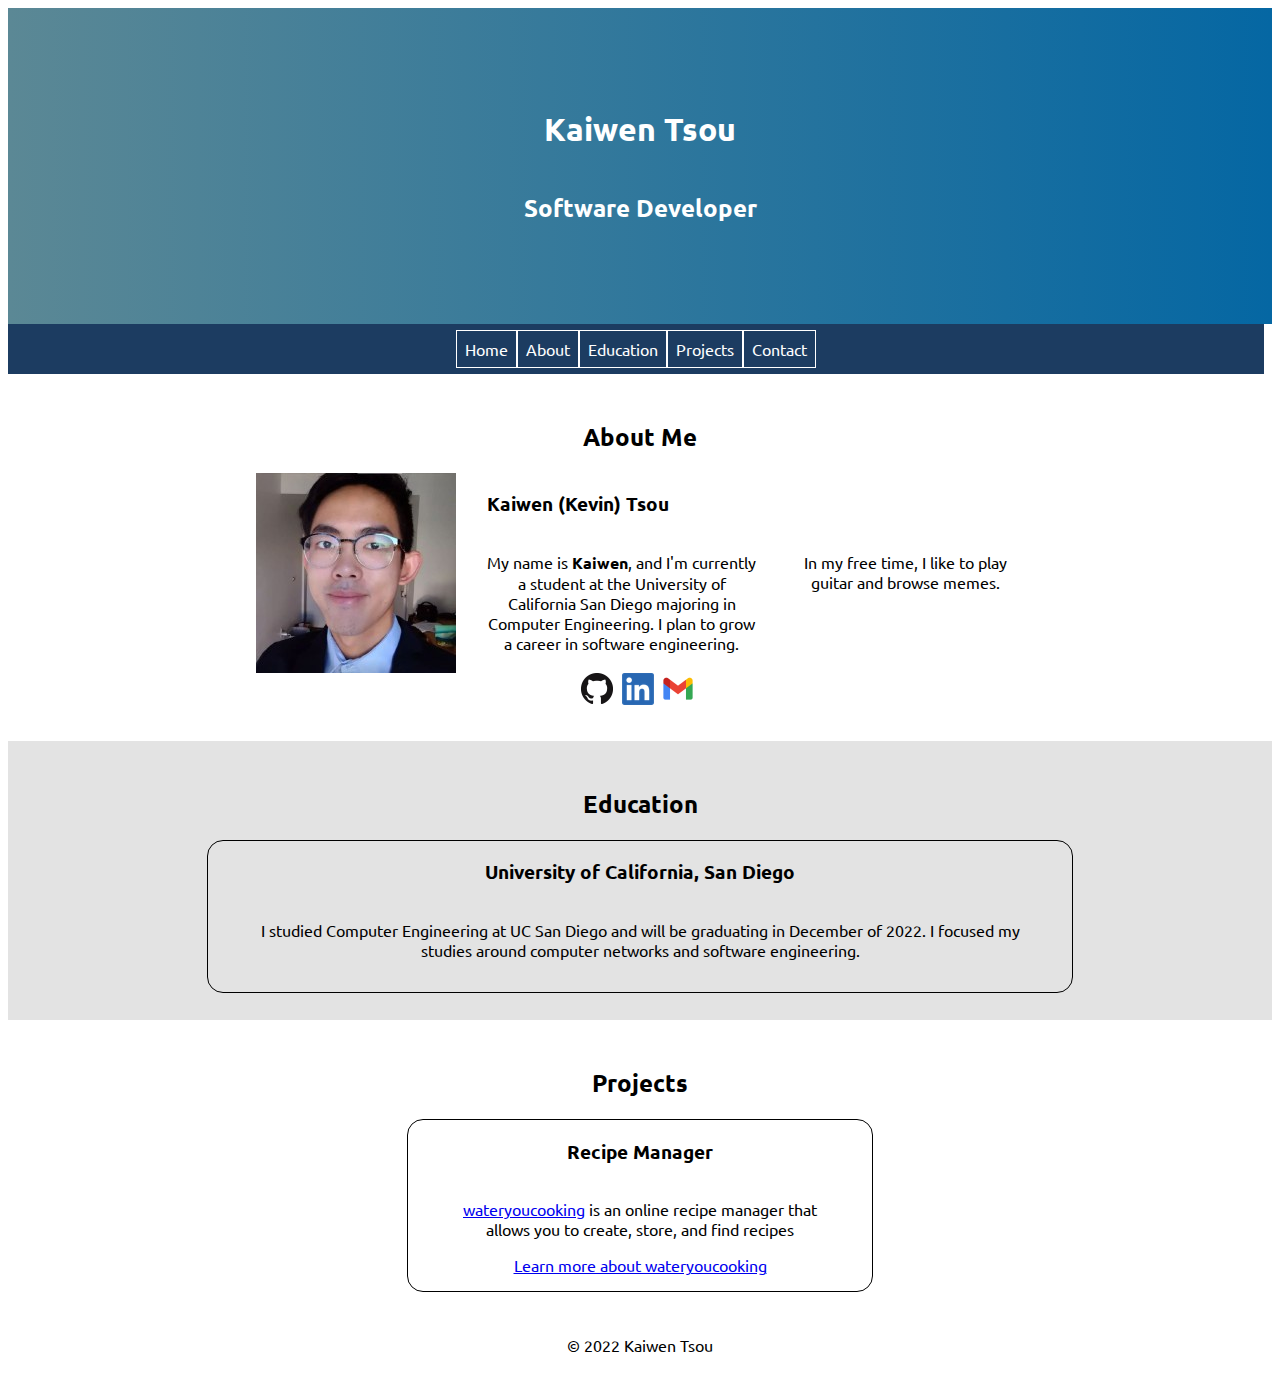
==== index.html @ eca66994 "Beginning port of portfolio site" ====
<!DOCTYPE html>
<html lang="en">
<head>
    <!-- Global site tag (gtag.js) - Google Analytics -->
    <script async src="https://www.googletagmanager.com/gtag/js?id=G-90LZ0BC3FT"></script>
    <script>
        window.dataLayer = window.dataLayer || [];
        function gtag(){dataLayer.push(arguments);}
        gtag('js', new Date());
        gtag('config', 'G-90LZ0BC3FT');
    </script>
    <meta 
        name="author" 
        content="Kaiwen Tsou">
    <meta
         name="description"
         content="Kaiwen Tsou is a student at UC San Diego majoring in Computer Engineering. This portfolio details his education and accomplishments.">
    <!-- Referenced example from https://developer.mozilla.org/en-US/docs/Web/HTML/Viewport_meta_tag -->
    <meta 
        name="viewport" 
        content="width=device-width, initial-scale=1">
    <title>Kaiwen Tsou Software Developer Portfolio</title>
    <link href="css/main.css" rel="stylesheet">
</head>

<body>
    <header class="top-header">
        <h1>Kaiwen Tsou</h1>
        <h2>Software Developer</h2>
    </header>
    <nav id="navbar">
        <ul id="navigation">
            <li><a href="#">Home</a></li>
            <li><a href="#about-container">About</a></li>
            <!-- <li><a href="#tech-skills-container">Technical Skills</a></li> -->
            <li><a href="#education-container">Education</a></li>
            <li><a href="#portfolio-container">Projects</a></li>
            <li><a href="#contact-container">Contact</a></li>
        </ul>
    </nav>
    <main>

        <section id="about-container" class="container">
            <header>
                <h2>About Me</h2>
            </header>
            <img src="/media/kaiwen-tsou-portrait-main.jpg" alt="Portrait of Kaiwen" width="200" height="200">
            <h3>Kaiwen (Kevin) Tsou</h3>
            
            <div id="about-professional" class="textbox" >
                <p>My name is <strong>Kaiwen</strong>, and I'm currently a student at the University of California San Diego majoring in Computer Engineering. I plan to grow a career in software engineering. </p>
                <address>
                    <ul id="social-icons" style="display: flex;
                    flex-flow: row wrap; justify-content: center;">
                        <li><a href="https://github.com/RainbowPangolin"><img src="/media/socialicons/GitHub-Mark-32px.png" alt="My GitHub Profile" width="32" height="32"></a></li>
                        <li><a href="https://www.linkedin.com/in/kaiwen-tsou-b24944173/"><img src="/media/socialicons/LI-In-Bug.png" alt="My LinkedIn Profile" width="32" height="32"></a></li>
                        <li><a href="mailto:kktsou@ucsd.edu"><img src="media\socialicons\gmail.ico" alt="My email (kktsou@ucsd.edu)" width="32" height="32"></a></li>
                    </ul>
                </address>
            </div>
            <div id="about-casual" class="textbox">
                <p>In my free time, I like to play guitar and browse memes. </p>
            </div>
        </section>  
        <!-- <section id="tech-skills-container" class="container box">
            <header>
                <h2 >Technical Skills</h2>
            </header>
            <p>I most frequently program in <em> C, C++, and Python</em>, but I also have experience with <em> Java and vanilla web technologies</em>. I built this whole site from scratch! </p>
            <div class="stacked-boxes">
                <section  id="mylanguages" class="box">
                    <h3>Languages & Frameworks</h3>
                    <ul>
                        <li>Java</li>
                        <li>Python</li>
                        <li>C</li>
                        <li>C++/Qt</li>
                        <li>JavaScript/HTML/CSS</li>
                    </ul>
                </section>
                <section id="mytools" class="box"  >
                    <h3>Software and Tools</h3>
                    <ul>
                        <li>Git</li>
                        <li>LaTex</li>
                        <li>Blender</li>
                    </ul>
                </section>
            </div> -->
                
         
        </section>
        <section id="education-container" class="container box">
            <header>
                <h2>Education</h2>
            </header>
            <div id="education-list" class="stacked-boxes">
                <section class="box" >
                    <h3>University of California, San Diego</h3>
                    <p>
                        I studied Computer Engineering at UC San Diego and will be graduating in December of 2022. I focused my studies around computer networks and software engineering.
                    </p>
                </section>
            </div>
        </section>
        <section id="portfolio-container" class="container box">
            <header>
                <h2>Projects</h2>
            </header>
            <div id="projects-list" class="stacked-boxes">
                <section class="box" >
                    <h3>Recipe Manager</h3>
                    <p><a href="./html/recipemanageroverview.html">wateryoucooking</a> is an online recipe manager that allows you to create, store, and find recipes</p>
                    <a href="./html/recipemanageroverview.html">Learn more about wateryoucooking</a>    
                </section>
            </div>
        </section>
       
    </main>
    <footer>
        <p>© 2022 Kaiwen Tsou</p>
    </footer>
    
      
</body>
---- css/main.css ----
/* Sitewide props */

/* import a Google font */
@import url('https://fonts.googleapis.com/css2?family=Ubuntu:wght@300&display=swap');

/* Set my standard color palette */
:root{
    --light-background-blue: rgb(8, 192, 253);
    --dark-background-blue: rgb(28, 60, 97);
    --highlight-blue: rgb(53, 111, 145);
    --alt-gray: #dfdfdfdf;
}
* {
    font-family: "Ubuntu", Lato, sans-serif;
}
main {
    display: flex;
    flex-flow: column;
    justify-content: center;
}
main > section{
    padding: 3vh;
}
h1, h2, h3, h4, p{
    text-align: center;
}
main > .container:nth-child(even) {
    background: var(--alt-gray);
}
header:not(.top-header){
    display: flex;
    justify-content: center;
}
.stacked-boxes {
    display: flex;
    align-items: center;
    justify-content: center;
    gap: 1vh;
}
.stacked-boxes > section, .stacked-boxes > .box {
    max-width: 400px;
    padding: 0rem 2rem 1rem 2rem;
    border: .1rem solid;
    border-radius: 1em;
}

#education-list > section{
    max-width: 800px;
}
ul {
    list-style: square;
    margin: 0px .5rem 0px 0px;
}
#social-icons, #navigation{
    list-style: none;
}
.box {
    display: flex;
    flex-direction: column;
    align-items: center;
    
}
figure figcaption{
    text-align: center;
}


/* Navbar specific properties */
/* Sticky Navbar referenced from https://gomakethings.com/how-to-create-a-sticky-navigation-with-only-css/ */
#navbar {
    position: -webkit-sticky;
	position: sticky;
	top: 0;
}
#navigation {
    display: flex;
    padding: 10px;
    flex-flow: row wrap;
    max-block-size: 50rem;
    justify-content: center;
    background: var(--dark-background-blue);
    flex-shrink: 0; 
}
#navigation a {
    text-decoration: none;
    padding: 0.5rem;
    color: white;
    border: 1px solid;
    transition: background 0.5s ease-out;
}
#navigation a:hover {
    text-decoration: none;
    background: var(--highlight-blue);
}

#navbar > ul {
    padding: 15px;
}

/* Splash Screen Props and Animations */
.top-header{
    background: rgb(255,255,255);
    background: linear-gradient(90deg, rgba(91,136,149,1) 0%, rgba(5,103,163,1) 100%);    padding: 5em 0em 5em 0em;
    display: flex;
    flex-flow: column;
    color: white;
    animation-duration: 3s;
    animation-name: fadein;
}
@keyframes fadein {
    from {
        color: rgba(255, 255, 255, 0);
    }
    to {
        color: white;
    }
}
.top-header > h1{
    animation-duration: 3s;
    animation-name: fallin;
    position:relative;
}
@keyframes fallin {
    from {
        top:-4rem; 
    }
    to {
        top:0rem; 
    }
}
.top-header > h2{
    animation-duration: 3s;
    animation-name: rightin;
    position:relative;
}
@keyframes rightin {
    from {
        left:8rem;
    }
    to {
        left:0rem;
    }
}


/* About Me specific props */
/* Referenced example from https://css-tricks.com/snippets/css/complete-guide-grid/ */
#about-professional ul li{
    float: left;
}
#about-container > img {
    grid-area: my-portrait;
}
#about-container > header {
    grid-area: header;
}
#about-container > h3 {
    grid-area: name;
    justify-self: left;
}
#about-casual{
    grid-area: casual;
}
#about-professional{
    grid-area: professional;
}
#about-container{
    display: grid;
    column-gap: 4%;
    grid-template-rows: auto;
}

/* Contact Form properties */
fieldset {
    background-color: var(--alt-gray);
    border: none;
}
input, textarea {
    width: 100%;
    padding: 10px;
    margin: 0.5rem 0;
    display: inline-block;
    border: none;
    box-sizing: border-box;
}
#contact-form {
    display: flex;
    align-items: center;
    flex-direction: column;
}
button {
    padding: 3% 8% 3% 8%;
    border: none;
    transition: background-color 0.5s;
}
button:hover {
    background-color: lightblue;
}


/* Footer Specific */
footer{
    display: flex;
    justify-content: center;
}

/* Header Specific */
header {
    display: flex;
    justify-content: center;
}

/* Media Queries for Responsive Design */
/* Large screens */
@media only screen and (min-width: 800px){ 
    .stacked-boxes{
        flex-flow: row wrap;
        align-items: flex-start;
    }
    #about-container{
        max-width: 60vw;
        margin: auto;
        grid-template-areas: 
        "header header header "
        "my-portrait name ."
        "my-portrait professional casual"
    }
    #about-container > h3 {
        grid-area: name;
        justify-self: left;
    }

    #navigation {
        flex-flow: row wrap;
    }
}
/* Small screens/mobile */
@media only screen and (max-width: 800px){
    .stacked-boxes{
        flex-flow: column;
        align-items: center;
    }
    #about-container{
        max-width: 60vw;
        margin: auto;
        grid-template-areas: 
        "header "
        "my-portrait  "
        "name "
        "professional "
        "casual";
        justify-items: center;
    }
    #about-container > h3 {
        justify-self: center;
    }
    #navigation {
        gap: 1.2rem;
    }
}

/* Misc Animations and Transforms */
#social-icons > li {
    padding: 2%;
    transition: transform 0.5s;
}
#social-icons > li:hover {
    transform: scale(1.2);
}
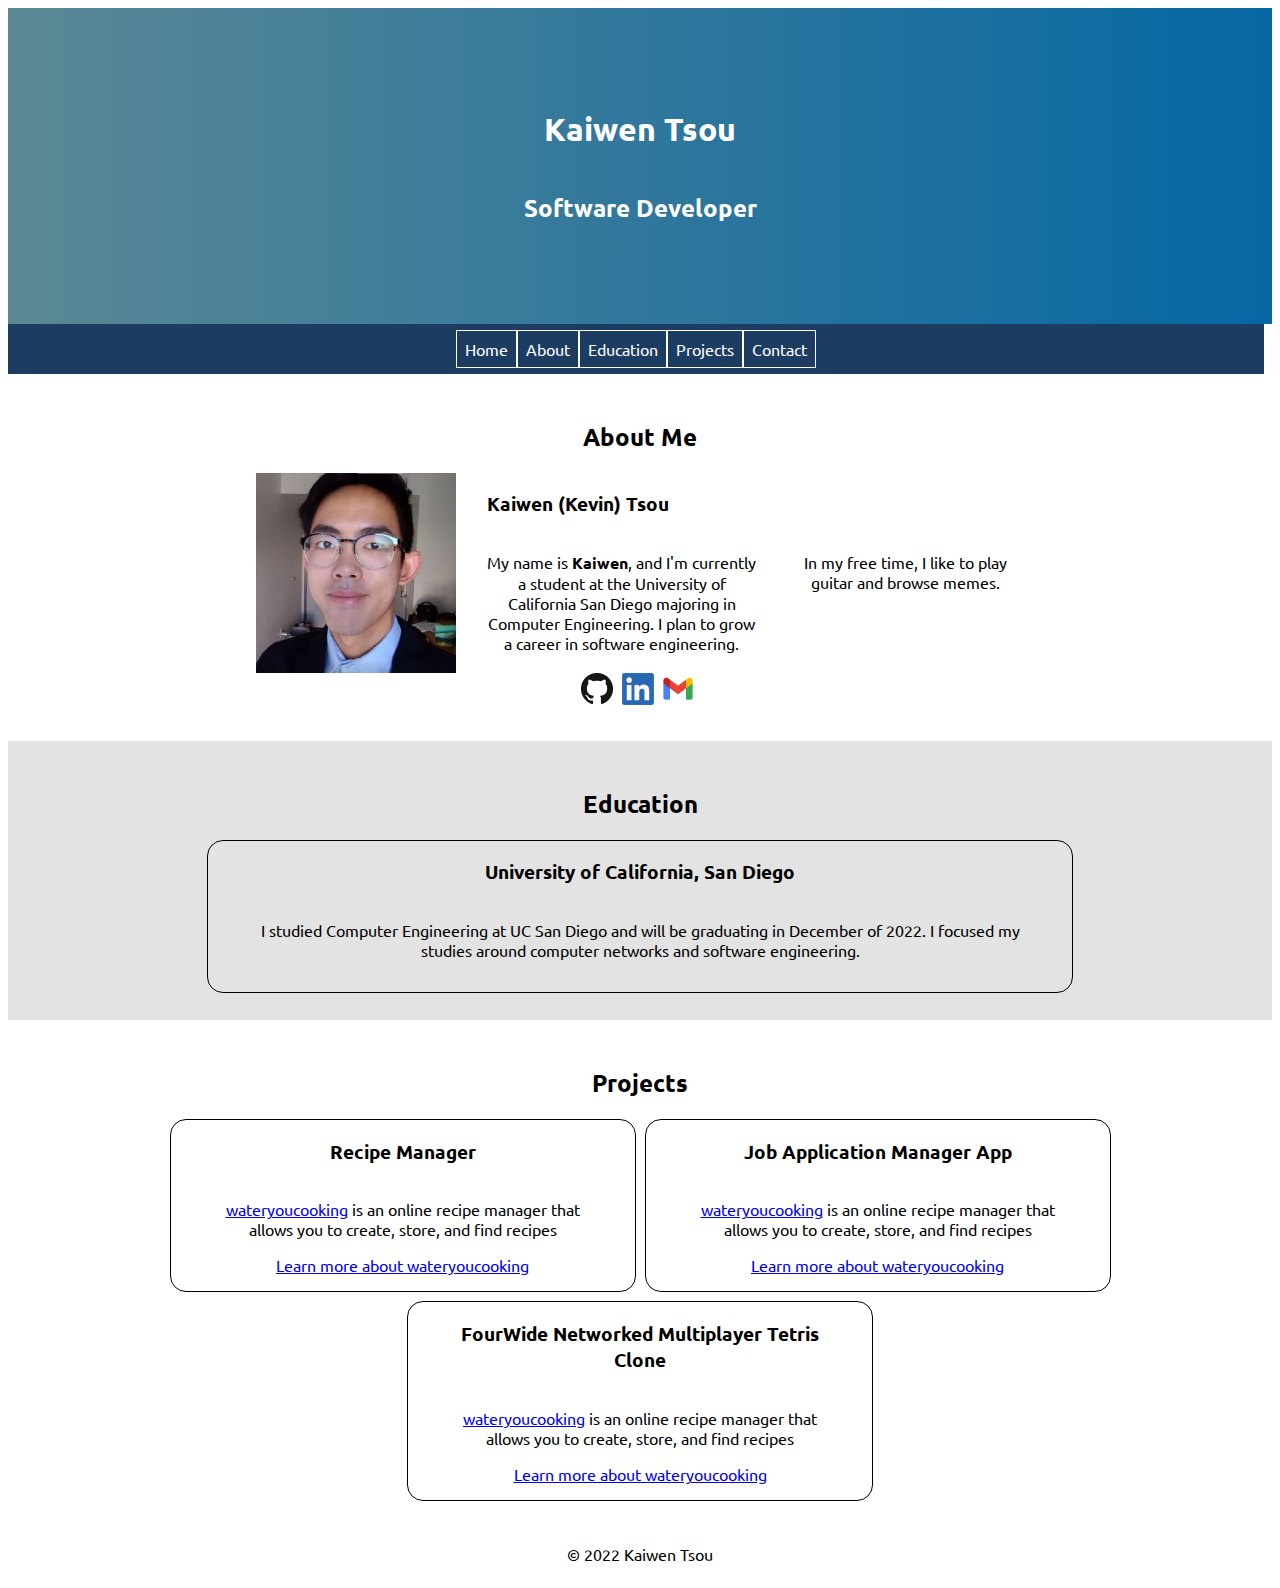
==== commit 9e8f7b51: "Outlining" ====
--- a/index.html
+++ b/index.html
@@ -113,6 +113,20 @@
                     <p><a href="./html/recipemanageroverview.html">wateryoucooking</a> is an online recipe manager that allows you to create, store, and find recipes</p>
                     <a href="./html/recipemanageroverview.html">Learn more about wateryoucooking</a>    
                 </section>
+
+                <section class="box" >
+                    <h3>Job Application Manager App</h3>
+                    <p><a href="./html/jobsearch.html">wateryoucooking</a> is an online recipe manager that allows you to create, store, and find recipes</p>
+                    <a href="./html/jobsearch.html">Learn more about wateryoucooking</a>    
+                </section>
+
+                <section class="box" >
+                    <h3>FourWide Networked Multiplayer Tetris Clone</h3>
+                    <p><a href="./html/tetrisclone.html">wateryoucooking</a> is an online recipe manager that allows you to create, store, and find recipes</p>
+                    <a href="./html/tetrisclone.html">Learn more about wateryoucooking</a>    
+                </section>
+
+
             </div>
         </section>
        
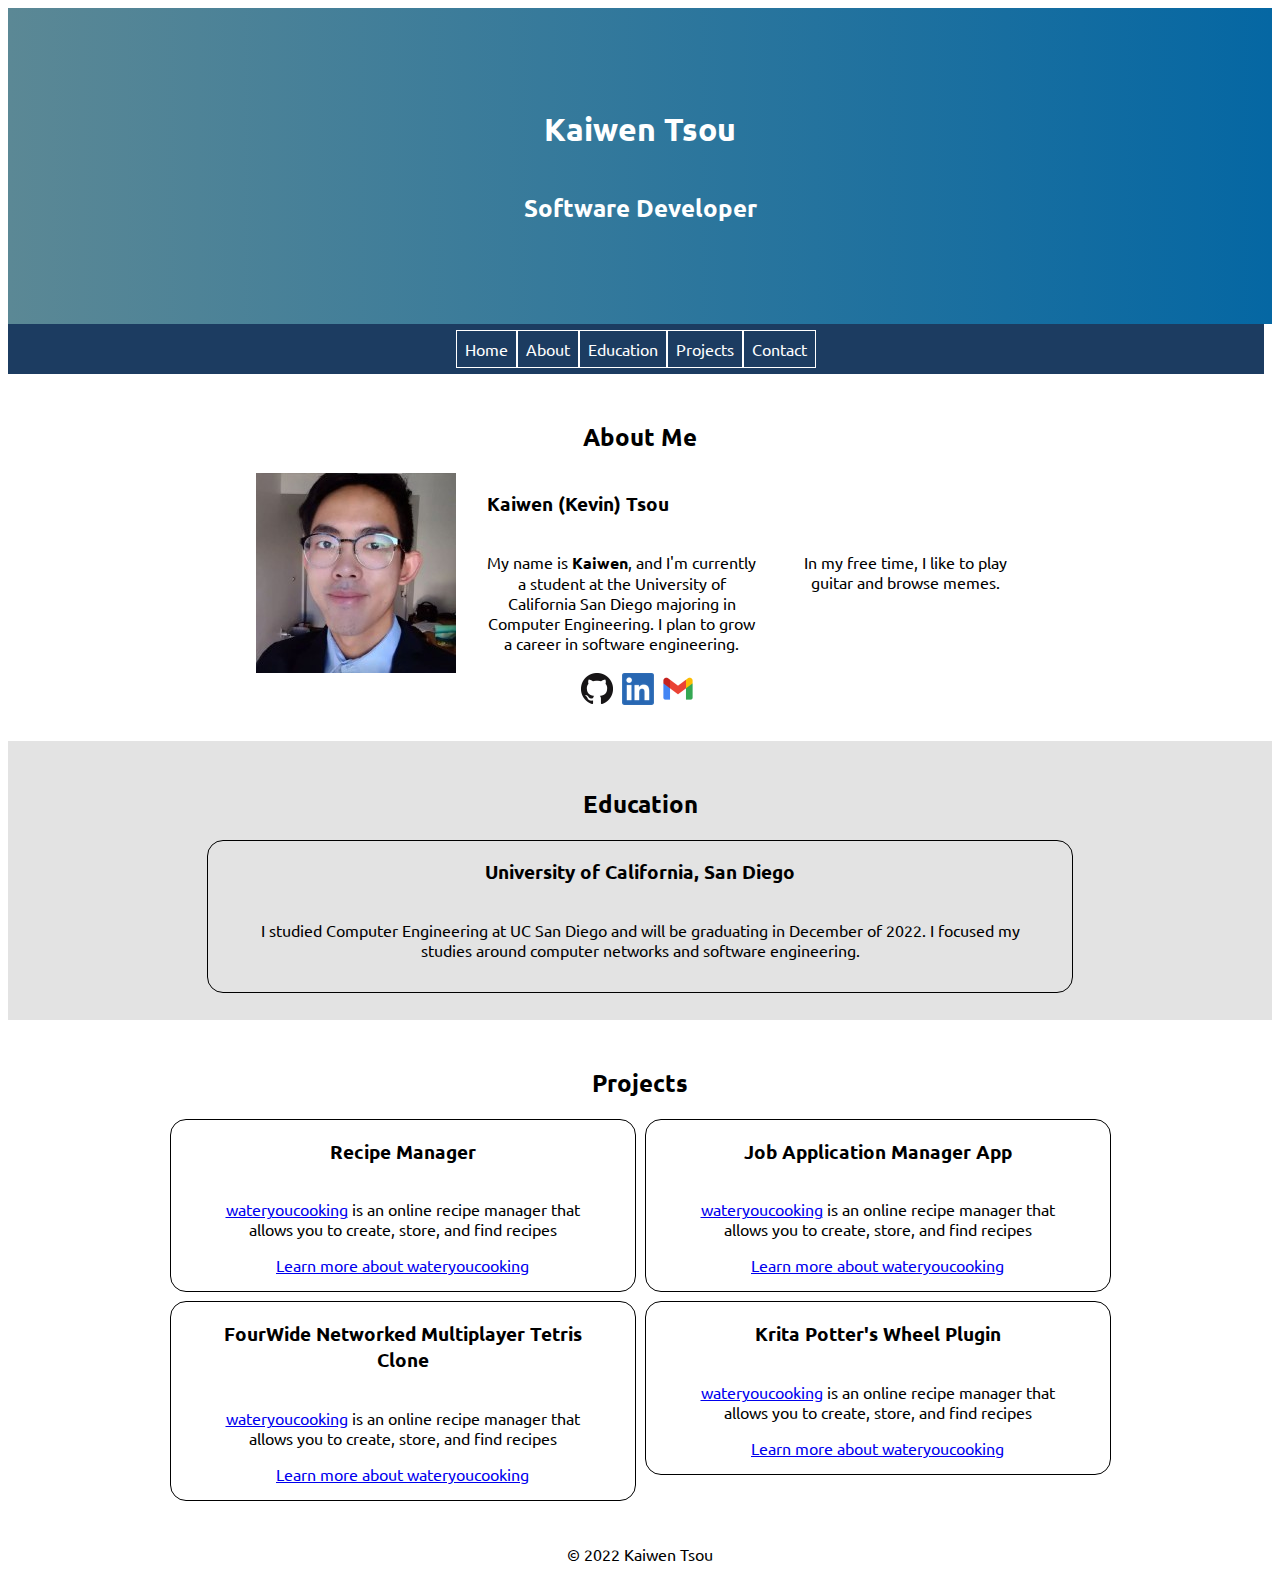
==== commit 05028aa6: "Added project" ====
--- a/index.html
+++ b/index.html
@@ -126,6 +126,12 @@
                     <a href="./html/tetrisclone.html">Learn more about wateryoucooking</a>    
                 </section>
 
+                
+                <section class="box" >
+                    <h3>Krita Potter's Wheel Plugin</h3>
+                    <p><a href="./html/tetrisclone.html">wateryoucooking</a> is an online recipe manager that allows you to create, store, and find recipes</p>
+                    <a href="./html/tetrisclone.html">Learn more about wateryoucooking</a>    
+                </section>
 
             </div>
         </section>
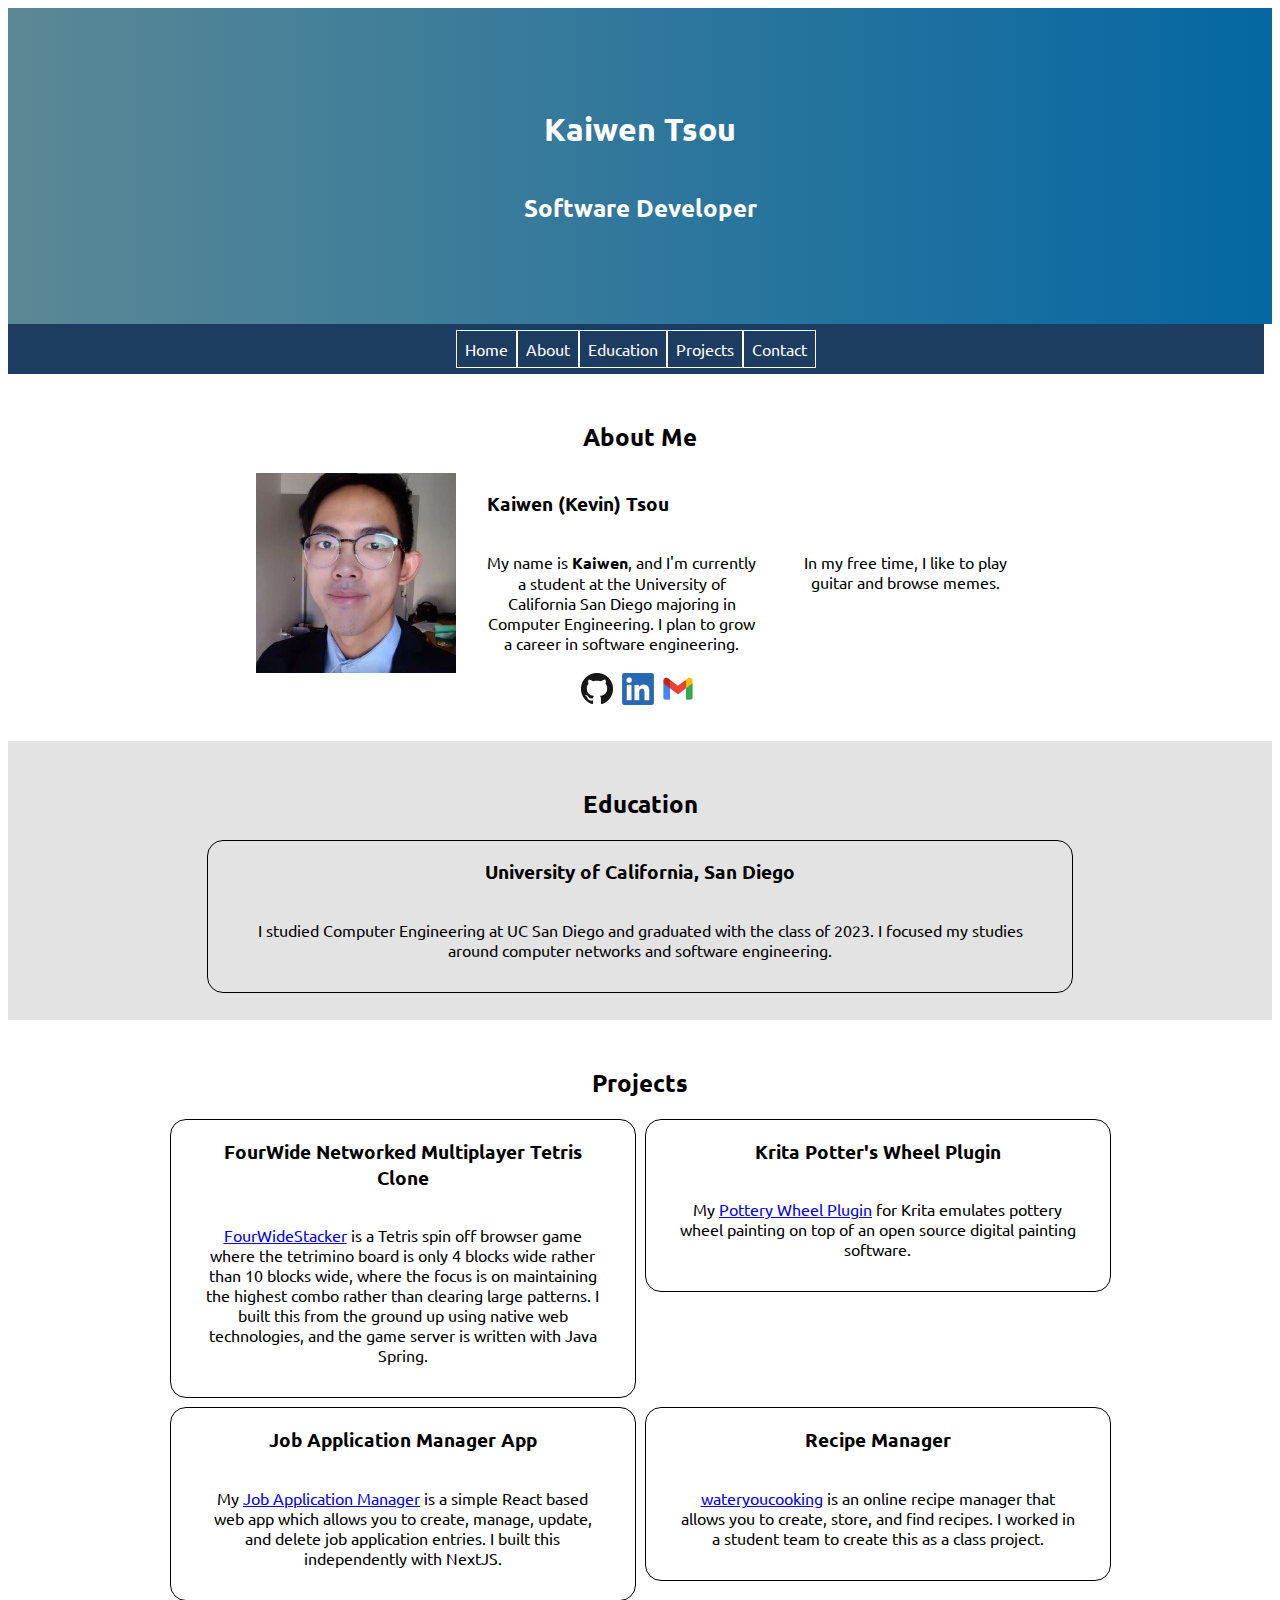
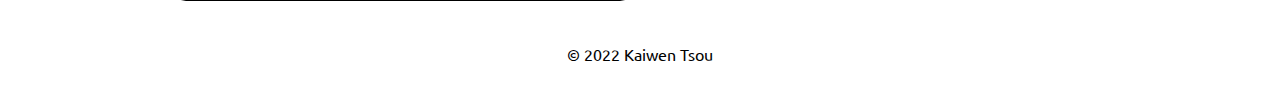
==== commit db89d48c: "Updated projects on home page" ====
--- a/index.html
+++ b/index.html
@@ -98,7 +98,7 @@
                 <section class="box" >
                     <h3>University of California, San Diego</h3>
                     <p>
-                        I studied Computer Engineering at UC San Diego and will be graduating in December of 2022. I focused my studies around computer networks and software engineering.
+                        I studied Computer Engineering at UC San Diego and graduated with the class of 2023. I focused my studies around computer networks and software engineering.
                     </p>
                 </section>
             </div>
@@ -108,30 +108,32 @@
                 <h2>Projects</h2>
             </header>
             <div id="projects-list" class="stacked-boxes">
-                <section class="box" >
-                    <h3>Recipe Manager</h3>
-                    <p><a href="./html/recipemanageroverview.html">wateryoucooking</a> is an online recipe manager that allows you to create, store, and find recipes</p>
-                    <a href="./html/recipemanageroverview.html">Learn more about wateryoucooking</a>    
-                </section>
 
-                <section class="box" >
-                    <h3>Job Application Manager App</h3>
-                    <p><a href="./html/jobsearch.html">wateryoucooking</a> is an online recipe manager that allows you to create, store, and find recipes</p>
-                    <a href="./html/jobsearch.html">Learn more about wateryoucooking</a>    
-                </section>
-
+                
                 <section class="box" >
                     <h3>FourWide Networked Multiplayer Tetris Clone</h3>
-                    <p><a href="./html/tetrisclone.html">wateryoucooking</a> is an online recipe manager that allows you to create, store, and find recipes</p>
-                    <a href="./html/tetrisclone.html">Learn more about wateryoucooking</a>    
+                    <p><a href="./html/ProjectPages/tetrisclone.html">FourWideStacker</a> is a Tetris spin off browser game where the tetrimino board is only 4 blocks wide rather than 10 blocks wide, where the focus is on maintaining the highest combo rather than clearing large patterns. I built this from the ground up using native web technologies, and the game server is written with Java Spring.</p>
+                    <!-- <a href="./html/tetrisclone.html">Learn more about wateryoucooking</a>     -->
                 </section>
 
                 
                 <section class="box" >
                     <h3>Krita Potter's Wheel Plugin</h3>
-                    <p><a href="./html/tetrisclone.html">wateryoucooking</a> is an online recipe manager that allows you to create, store, and find recipes</p>
-                    <a href="./html/tetrisclone.html">Learn more about wateryoucooking</a>    
+                    <p>My <a href="./html/ProjectPages/potterswheel.html">Pottery Wheel Plugin</a> for Krita emulates pottery wheel painting on top of an open source digital painting software.</p>
                 </section>
+
+                <section class="box" >
+                    <h3>Job Application Manager App</h3>
+                    <p>My <a href="./html/ProjectPages/jobsearch.html">Job Application Manager</a> is a simple React based web app which allows you to create, manage, update, and delete job application entries. I built this independently with NextJS.</p>
+                    <!-- <a href="./html/jobsearch.html">Learn more about wateryoucooking</a>     -->
+                </section>
+
+                <section class="box" >
+                    <h3>Recipe Manager</h3>
+                    <p><a href="./html/ProjectPages/recipemanageroverview.html">wateryoucooking</a> is an online recipe manager that allows you to create, store, and find recipes. I worked in a student team to create this as a class project.</p>
+                    <!-- <a href="./html/recipemanageroverview.html">Learn more about wateryoucooking</a>     -->
+                </section>
+
 
             </div>
         </section>
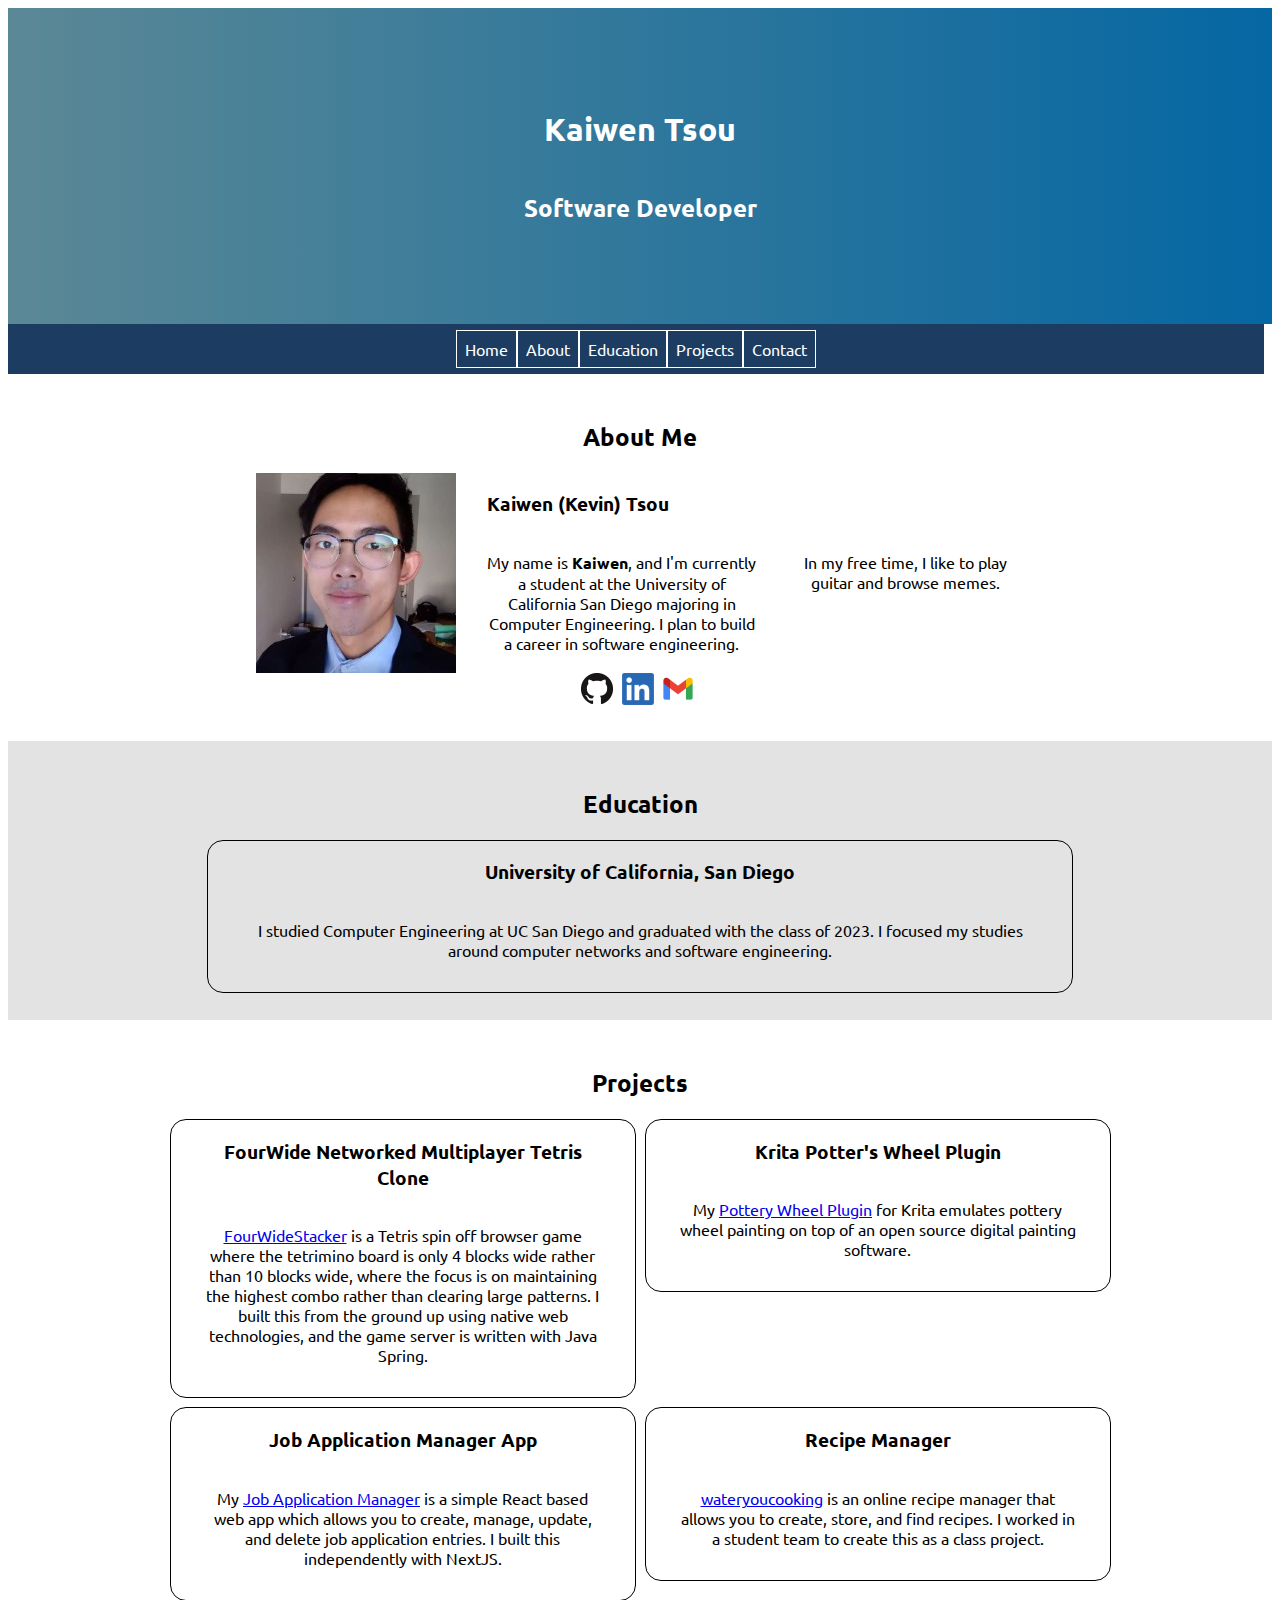
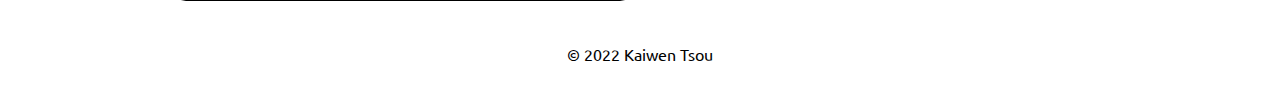
==== commit 5b55fa7b: "Word" ====
--- a/index.html
+++ b/index.html
@@ -48,7 +48,7 @@
             <h3>Kaiwen (Kevin) Tsou</h3>
             
             <div id="about-professional" class="textbox" >
-                <p>My name is <strong>Kaiwen</strong>, and I'm currently a student at the University of California San Diego majoring in Computer Engineering. I plan to grow a career in software engineering. </p>
+                <p>My name is <strong>Kaiwen</strong>, and I'm currently a student at the University of California San Diego majoring in Computer Engineering. I plan to build a career in software engineering. </p>
                 <address>
                     <ul id="social-icons" style="display: flex;
                     flex-flow: row wrap; justify-content: center;">
